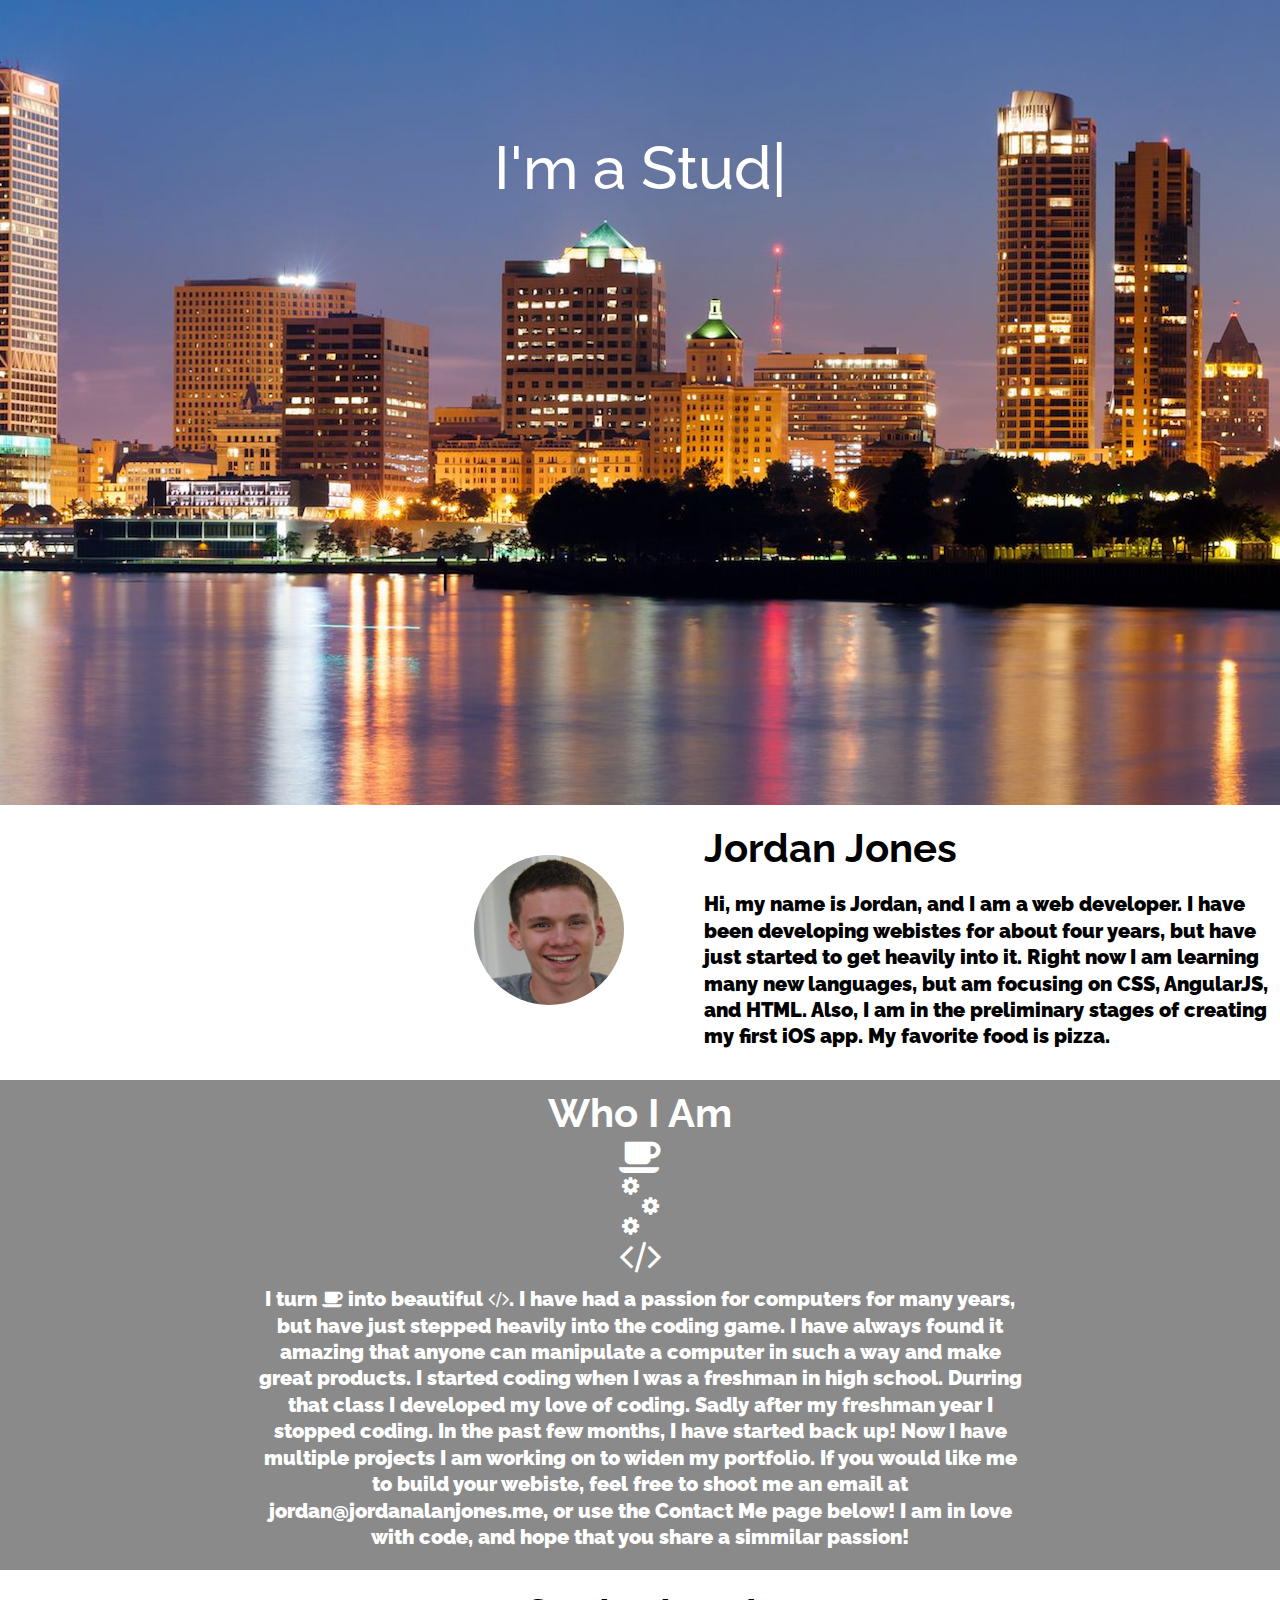
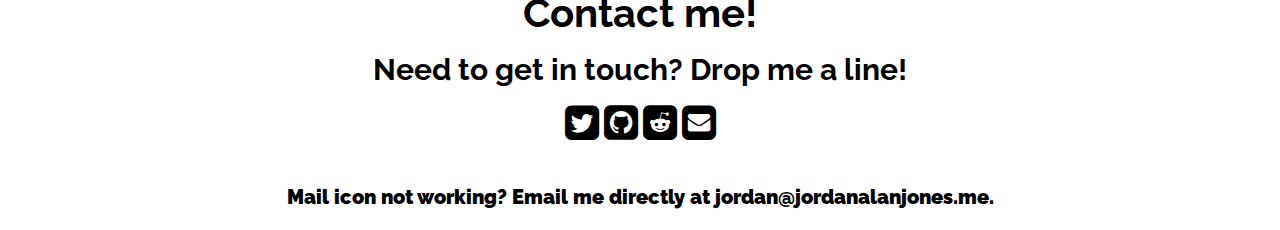
==== index.html @ 28db68be "Grammar" ====
<head>
<link rel="stylesheet" type="text/css" href="styles.css">
<link href="http://fonts.googleapis.com/css?family=Raleway:100&v1" rel="stylesheet" type="text/css">
<link href='http://fonts.googleapis.com/css?family=Lato&subset=latin,latin-ext' rel='stylesheet' type='text/css'>
<link rel="stylesheet" href="https://maxcdn.bootstrapcdn.com/font-awesome/4.4.0/css/font-awesome.min.css">
<link rel="stylesheet" href="font-awesome-animation.css">
<title>Jordan Jones</title>
<script src="http://ajax.googleapis.com/ajax/libs/jquery/1.9.1/jquery.min.js"></script>
<script src="js/typed.js"></script>

</head>


<body>

  <script>
    (function(i,s,o,g,r,a,m){i['GoogleAnalyticsObject']=r;i[r]=i[r]||function(){
    (i[r].q=i[r].q||[]).push(arguments)},i[r].l=1*new Date();a=s.createElement(o),
    m=s.getElementsByTagName(o)[0];a.async=1;a.src=g;m.parentNode.insertBefore(a,m)
    })(window,document,'script','//www.google-analytics.com/analytics.js','ga');

    ga('create', 'UA-70096806-1', 'auto');
    ga('send', 'pageview');

  </script>

<script>
    $(function(){
        $(".element").typed({
            strings: ["I'm a Student", "I'm a Web Developer", "I love servers, ^900 and pizza", "I'm Jordan"],
            typeSpeed: 0,
            // show cursor
            showCursor: true,
            // character for cursor
            cursorChar: "|",
            typeSpeed: 40,
        });
    });
</script>
<div class="imbackground col-12">

  <div class="im" align="center">
    <span class="element"></span>
  </div>
  <div class="about">
    <div>
      <img src="img/jordan.jpg" class= "img">
    </div>
      <div>
        <h1 class="headline">Jordan Jones</h1>

        <p class="abouttxt">Hi, my name is Jordan, and I am a web developer. I have been developing webistes for about four
        years, but have just started to get heavily into it. Right now I am learning many new languages, but am focusing on CSS, AngularJS, and HTML.
        Also, I am in the preliminary stages of creating my first iOS app. My favorite food is pizza.</p>
      </div>
    </div>

  <div align="center" class="whatido backgroundwid">
      <h1>Who I Am</h1>
    <div class="coffee">
      <i class="fa fa-coffee fa-2x animation"></i>
    </div>
    <div class="cog1">
      <i class="fa fa-cog fa-1x fa-spin"></i>
    </div>
    <div class="cog2">
      <i class="fa fa-cog fa-1x fa-spin"></i>
    </div>
    <div class="cog1">
      <i class="fa fa-cog fa-1x fa-spin"></i>
    </div>
    <div class="code">
      <i id="animated-example" class="fa fa-code fa-2x animation fadeInDown"></i>
    </div>
    <p class="do">
      I turn <i class="fa fa-coffee fa-1x"></i> into beautiful <i class="fa fa-code fa-1x"></i>. I have had a passion for computers for many years, but have just stepped heavily into the
      coding game. I have always found it amazing that anyone can manipulate a computer in such a way and make great products. I started coding when I was a freshman in high school.
      Durring that class I developed my love of coding. Sadly after my freshman year I stopped coding. In the past few months, I have started back up! Now I have multiple projects I am working on
      to widen my portfolio. If you would like me to build your webiste, feel free to shoot me an email at jordan@jordanalanjones.me, or use the Contact Me page below! I am in love with code,
      and hope that you share a simmilar passion!
    </p>
  </div>

  <div class="contact col-12">
    <div align="center">
      <h1 class="header">Contact me!</h1>
      <h2 class="contact">
        Need to get in touch? Drop me a line!
      </h2>

      <div class="icons">
        <a class="icon" href="https://twitter.com/jordan_jones98" target="_blank"><i class="fa fa-twitter-square fa-2x"></i></a>
        <a class="icon" href="https://github.com/jordanjones98" target="_blank"><i class="fa fa-github-square fa-2x"></i></a>
        <a class="icon" href="https://www.reddit.com/user/jordanjones98" target="_blank"><i class="fa fa-reddit-square fa-2x"></i></a>
        <a class="icon" href="mailto:jordan@jordanalanjones.me?Subject=Contact Me!"><i class="fa fa-envelope-square fa-2x"></i></a>
      </div>
    </div>
  <div class="footer">
    <div align="center">
      <p class="footer">
        Mail icon not working? Email me directly at jordan@jordanalanjones.me.
      </p>
    </div>

  </div>


  </div>
</body>
---- styles.css ----
* {
  padding: 0;
  margin: 0;
}
body{
  font-family: 'Raleway';
  font-size: 20px;
  font-style: normal;
  font-variant: normal;
  font-weight: 900;
  line-height: 26.4px;
    width: 100%;
    background: url('img/milwaukee.jpg');
    background-position: center top;
    color: white;
    height:100%;
    width: auto;
    max-height: 900px;
    background-attachment: fixed;
}

.typed-cursor{
    opacity: 1;
    -webkit-animation: blink 0.9s infinite;
    -moz-animation: blink 0.9s infinite;
    animation: blink 0.9s infinite;
}
@keyframes blink{
    0% { opacity:1; }
    50% { opacity:0; }
    100% { opacity:1; }
}
@-webkit-keyframes blink{
    0% { opacity:1; }
    50% { opacity:0; }
    100% { opacity:1; }
}
@-moz-keyframes blink{
    0% { opacity:1; }
    50% { opacity:0; }
    100% { opacity:1; }
}
.im{
    font-family: 'Raleway';
    font-size: 60px;
    font-style: normal;
    font-variant: normal;
    font-weight: 500;
    line-height: 36.4px;
    color: white;
    padding-top: 150px;
    height: 655px;

}
.img{
  border-radius: 50%;
  height: 150px;
  width: 150px;
  float: left;
  max-width: 100%;
  margin-bottom: auto;
  margin-top: 50px;
  margin-left: 37%
}
.outerDiv {
    display: inline-flex;  <== This is responsible for vertical alignment
    height: 400px;
    color: white;
    margin-left: 50px;
    margin-top: 150px;
}
.innerDiv {
    margin: auto 5px;   <== This is responsible for vertical alignment
}
h1.headline {
  font-size: 40px;
  padding-top: 30px;
  padding-bottom: 10px;
  padding-left: 55%;
  color: black;
}
p.about{
  float: right;
  line-height: 0px;
  padding-left: 65%;
  margin-left: 600px;
  background-color: white;
}
p.footer{
  padding-top: 20px;
  padding-bottom: 20px;
}
h1.contact{
  margin-top: 30px;
  color: black;
}
.about{
  display: block;
  margin-left: auto;
  margin-right: auto;
  width: 100%;
  height: 100%;
  min-height: 100%;
  background-color: white;
  color: black;
}
.aboutname{
  width: 67%;
  float: right;
  padding-top: 10px;
  padding-right: 15px;
  padding-bottom: 15px;
  margin-left: 64%;

}
.imbackground{
  display: table;
  width: 100%;
  background: url('img/milwaukee.jpg');
  background-position: center top;
  color: white;
  height:100%;
  width: auto;
  background-attachment: fixed;
  background-repeat: no-repeat;
}
.white{
  background-color: white;
  width: 100%;
}
.contact{
  background-color: white;
  color: black;
  padding-top: 30px;
}
.header{
padding-top: 30px;
}
.work{
  padding-top: 30px
}
.column {
    display: table-cell;
    width: 100%;
}
.abouttxt{
    margin-top: 20px;
    padding-left: 55%;
    padding-bottom: 30px;
    padding-right: 10px;
}
.icons{
  padding-top: 20px;
  padding-bottom: 20px;
}
.git{
}
.cog1{
  padding-right: 20px;
}
.cog2{
  padding-left: 20px;
}
.coffee{
  padding-top: 10px;
}
.whatido{
  padding-top: 20px;
  padding-bottom: 20px;
  background-color: rgba(0, 0, 0, 0.46);
  z-index: -1;
}
a{
  color: inherit;
}
.fa-github-square:hover{
    color: #373737;
    -moz-osx-font-smoothing: grayscale;
    -webkit-transition-property: color;
    transition-property: color;
    -webkit-transition-duration: 0.5s;
    transition-duration: 0.5s;
}
.fa-twitter-square:hover{
    color: #373737;
    -moz-osx-font-smoothing: grayscale;
    -webkit-transition-property: color;
    transition-property: color;
    -webkit-transition-duration: 0.5s;
    transition-duration: 0.5s;
}
.fa-reddit-square:hover{
    color: #373737;
    -moz-osx-font-smoothing: grayscale;
    -webkit-transition-property: color;
    transition-property: color;
    -webkit-transition-duration: 0.5s;
    transition-duration: 0.5s;
}
.fa-envelope-square:hover{
    color: #373737;
    -moz-osx-font-smoothing: grayscale;
    -webkit-transition-property: color;
    transition-property: color;
    -webkit-transition-duration: 0.5s;
    transition-duration: 0.5s;
}
.footer{
}
p.do{
  margin-left: 50px;
  margin-right: 50px;
  width: 60%;
  padding-top: 10px;
}
.animation {
    -webkit-animation-duration: .9s;
    animation-duration: .0s;
    -webkit-animation-fill-mode: both;
    animation-fill-mode: both;
    animation-iteration-count:infinite;
    -webkit-animation-iteration-count:infinite;
}

@-webkit-keyframes fadeInDown {
    0% {
        opacity: 0;
        -webkit-transform: translateY(-20px);
    }
    100% {
        opacity: 1;
        -webkit-transform: translateY(0);
    }
}

@keyframes fadeInDown {
    0% {
        opacity: 0;
        transform: translateY(-20px);
    }
    100% {
        opacity: 1;
        transform: translateY(0);
    }
}
.fadeInDown {
    -webkit-animation-name: fadeInDown;
    animation-name: fadeInDown;
    transition-delay: 2s;
    animation-duration: 4s;
}
@-webkit-keyframes fadeInDownCoffee {
    0% {
        opacity: 0;
        -webkit-transform: translateY(-20px);
    }
    100% {
        opacity: 1;
        -webkit-transform: translateY(0);
    }
}

.animated {
    -webkit-animation-duration: .9s;
    animation-duration: .9s;
    animation-delay: .0;
    -webkit-animation-fill-mode: both;
    animation-fill-mode: both;
    animation-iteration-count:infinite;
    -webkit-animation-iteration-count:infinite;
}

@-webkit-keyframes fadeOutDown {
    0% {
        opacity: 1;
        -webkit-transform: translateY(0);
    }
    100% {
        opacity: 0;
        -webkit-transform: translateY(20px);
    }
}
@keyframes fadeOutDown {
    0% {
        opacity: 1;
        transform: translateY(0);
    }
    100% {
        opacity: 0;
        transform: translateY(20px);
    }
}
.fadeOutDown {
    -webkit-animation-name: fadeOutDown;
    animation-name: fadeOutDown;
    transition-delay: .9s;
    animation-duration: 3.1s;
    animation-delay: .9;
}

[class*="col-"] {
    float: left;
    padding: 0px;
}
.col-1 {width: 8.33%;}
.col-2 {width: 16.66%;}
.col-3 {width: 25%;}
.col-4 {width: 33.33%;}
.col-5 {width: 41.66%;}
.col-6 {width: 50%;}
.col-7 {width: 58.33%;}
.col-8 {width: 66.66%;}
.col-9 {width: 75%;}
.col-10 {width: 83.33%;}
.col-11 {width: 91.66%;}
.col-12 {width: 100%;}
@media screen and (max-device-width: 480px) {
    body {
        font-family:'lato';
        font-weight: lighter;
    }
    .backgroundwid{
      background: url('img/milwaukee1.jpg');
      background-position: center;
      background-repeat: no-repeat;
      width: 100%;
    }
    .whatido{
      padding-top: 20px;
      padding-bottom: 20px;
      background-color: rgba(0, 0, 0, 0.46);
      z-index: -1;
    }
}
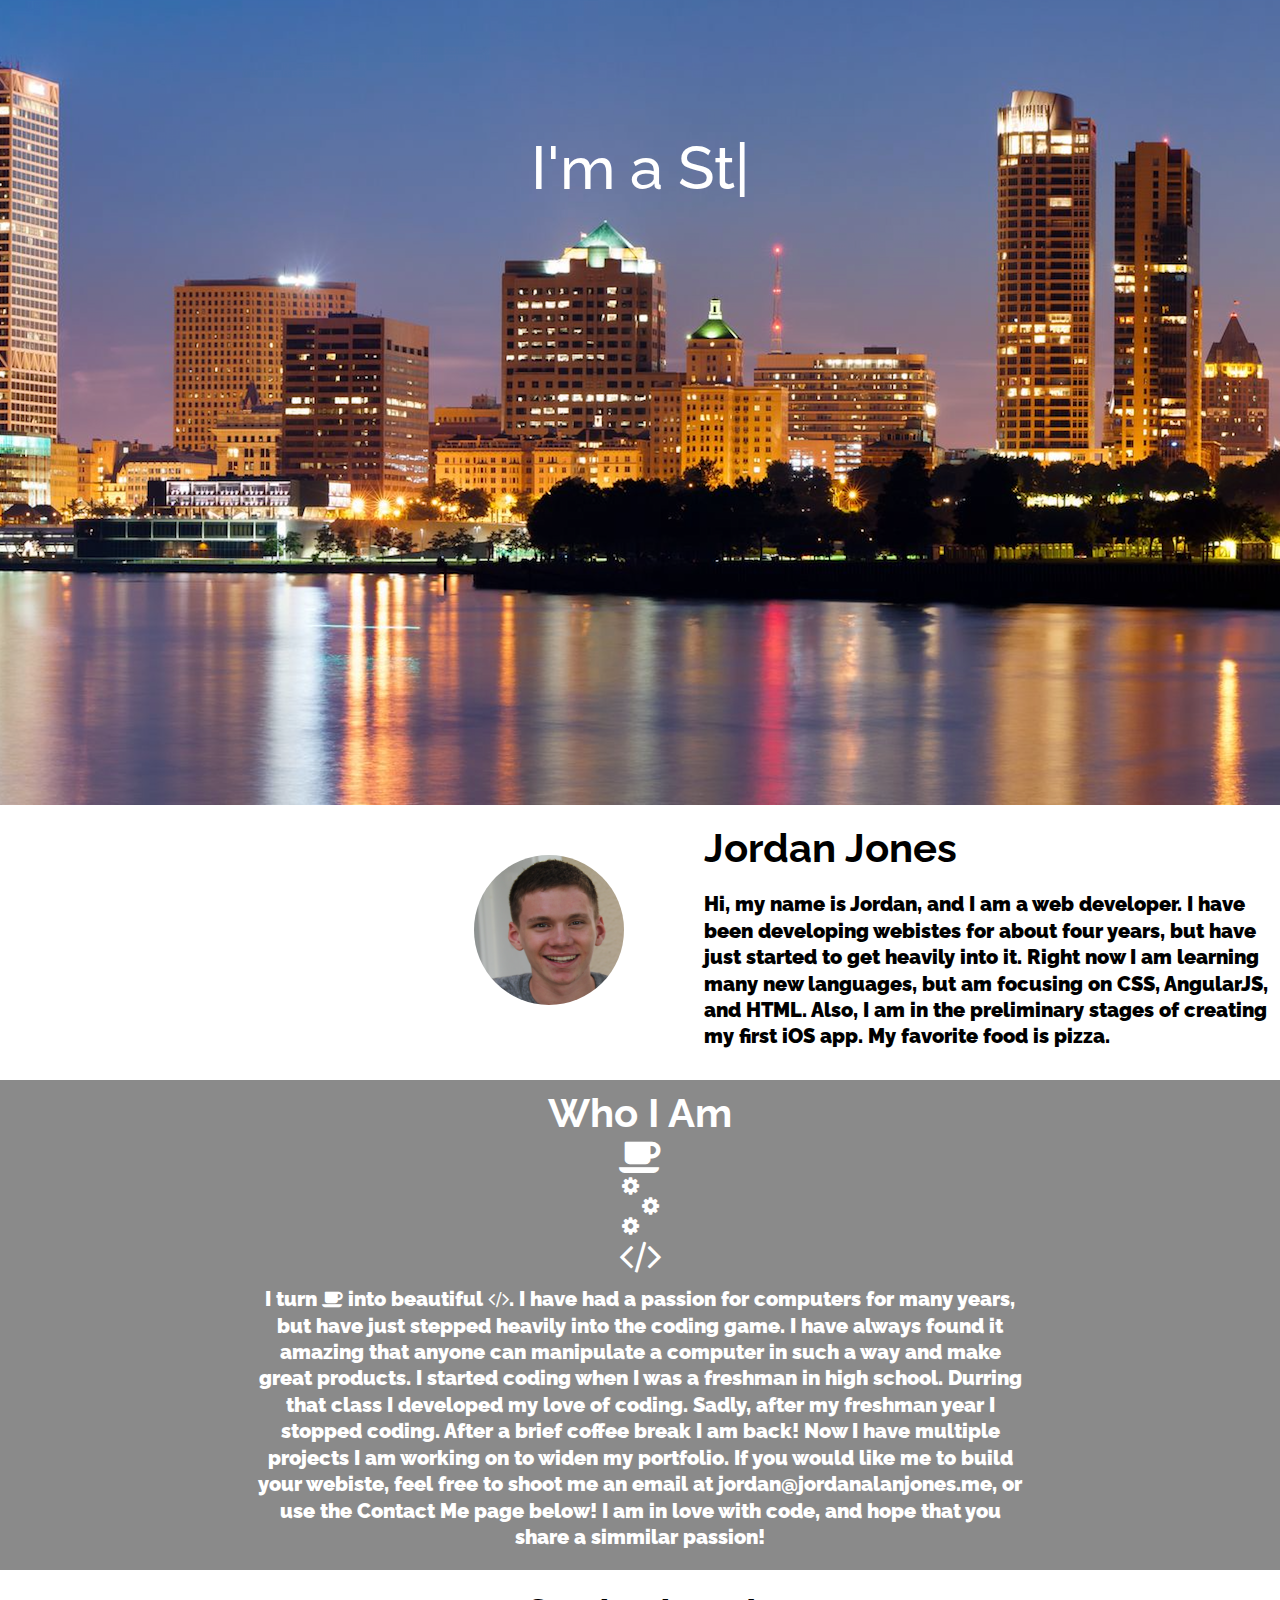
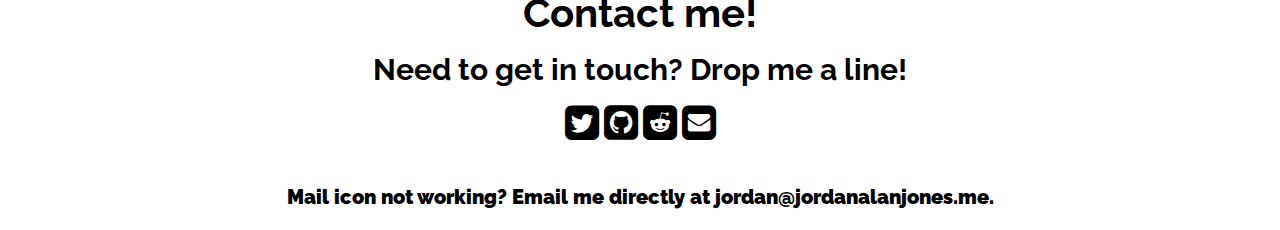
==== commit a0a4525f: "Changes" ====
--- a/index.html
+++ b/index.html
@@ -75,7 +75,7 @@
     <p class="do">
       I turn <i class="fa fa-coffee fa-1x"></i> into beautiful <i class="fa fa-code fa-1x"></i>. I have had a passion for computers for many years, but have just stepped heavily into the
       coding game. I have always found it amazing that anyone can manipulate a computer in such a way and make great products. I started coding when I was a freshman in high school.
-      Durring that class I developed my love of coding. Sadly after my freshman year I stopped coding. In the past few months, I have started back up! Now I have multiple projects I am working on
+      Durring that class I developed my love of coding. Sadly, after my freshman year I stopped coding. After a brief coffee break I am back! Now I have multiple projects I am working on
       to widen my portfolio. If you would like me to build your webiste, feel free to shoot me an email at jordan@jordanalanjones.me, or use the Contact Me page below! I am in love with code,
       and hope that you share a simmilar passion!
     </p>
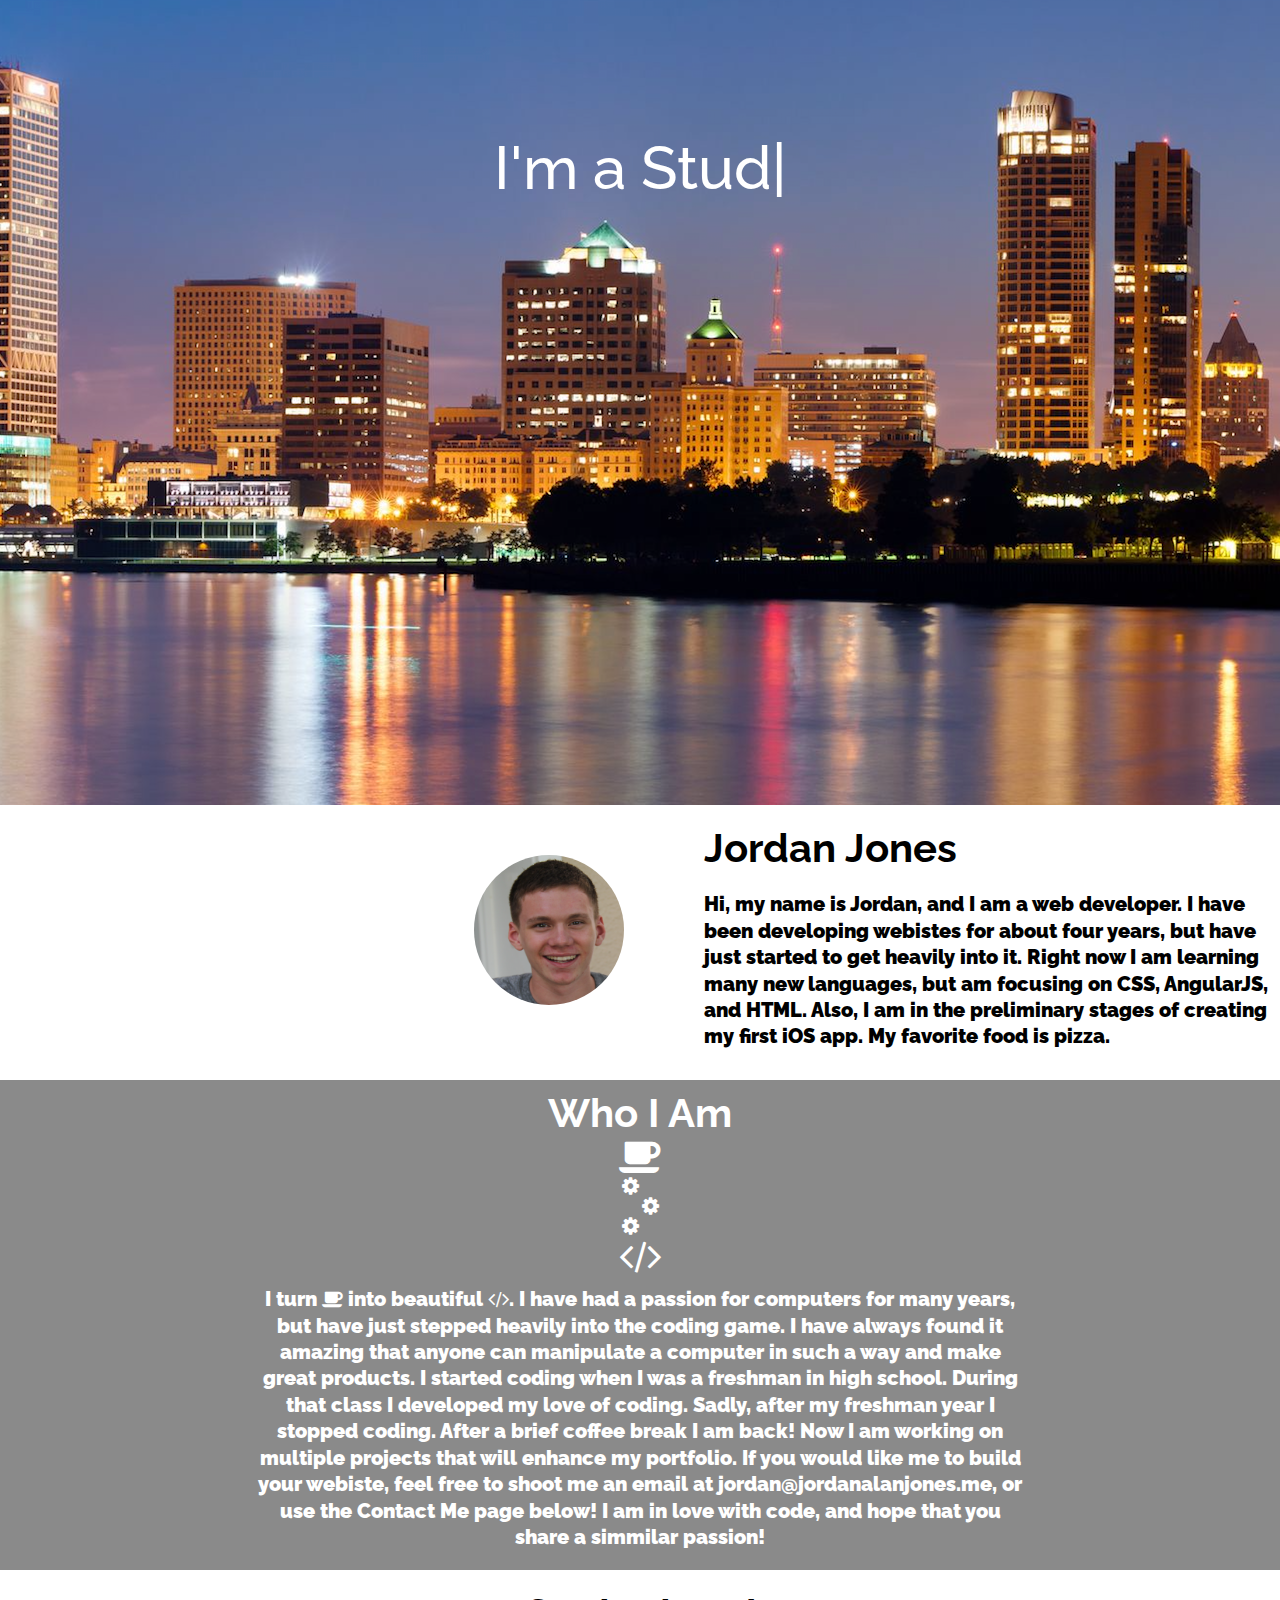
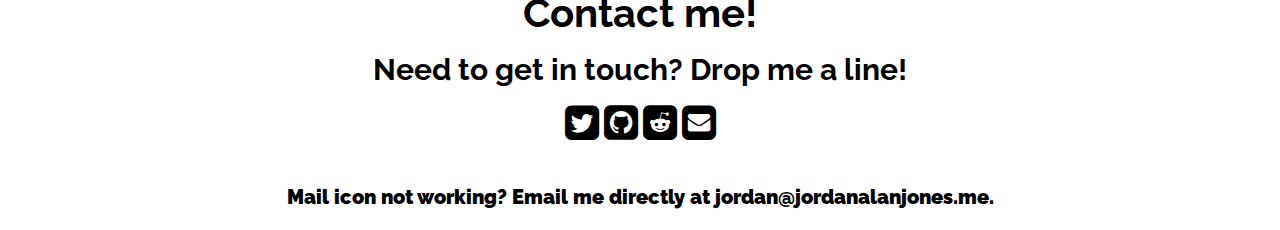
==== commit 7f7f5d7b: "Thanks buddy" ====
--- a/index.html
+++ b/index.html
@@ -75,10 +75,11 @@
     <p class="do">
       I turn <i class="fa fa-coffee fa-1x"></i> into beautiful <i class="fa fa-code fa-1x"></i>. I have had a passion for computers for many years, but have just stepped heavily into the
       coding game. I have always found it amazing that anyone can manipulate a computer in such a way and make great products. I started coding when I was a freshman in high school.
-      Durring that class I developed my love of coding. Sadly, after my freshman year I stopped coding. After a brief coffee break I am back! Now I have multiple projects I am working on
-      to widen my portfolio. If you would like me to build your webiste, feel free to shoot me an email at jordan@jordanalanjones.me, or use the Contact Me page below! I am in love with code,
+      During that class I developed my love of coding. Sadly, after my freshman year I stopped coding. After a brief coffee break I am back! Now I am working on multiple projects that will
+      enhance my portfolio. If you would like me to build your webiste, feel free to shoot me an email at jordan@jordanalanjones.me, or use the Contact Me page below! I am in love with code,
       and hope that you share a simmilar passion!
     </p>
+
   </div>
 
   <div class="contact col-12">
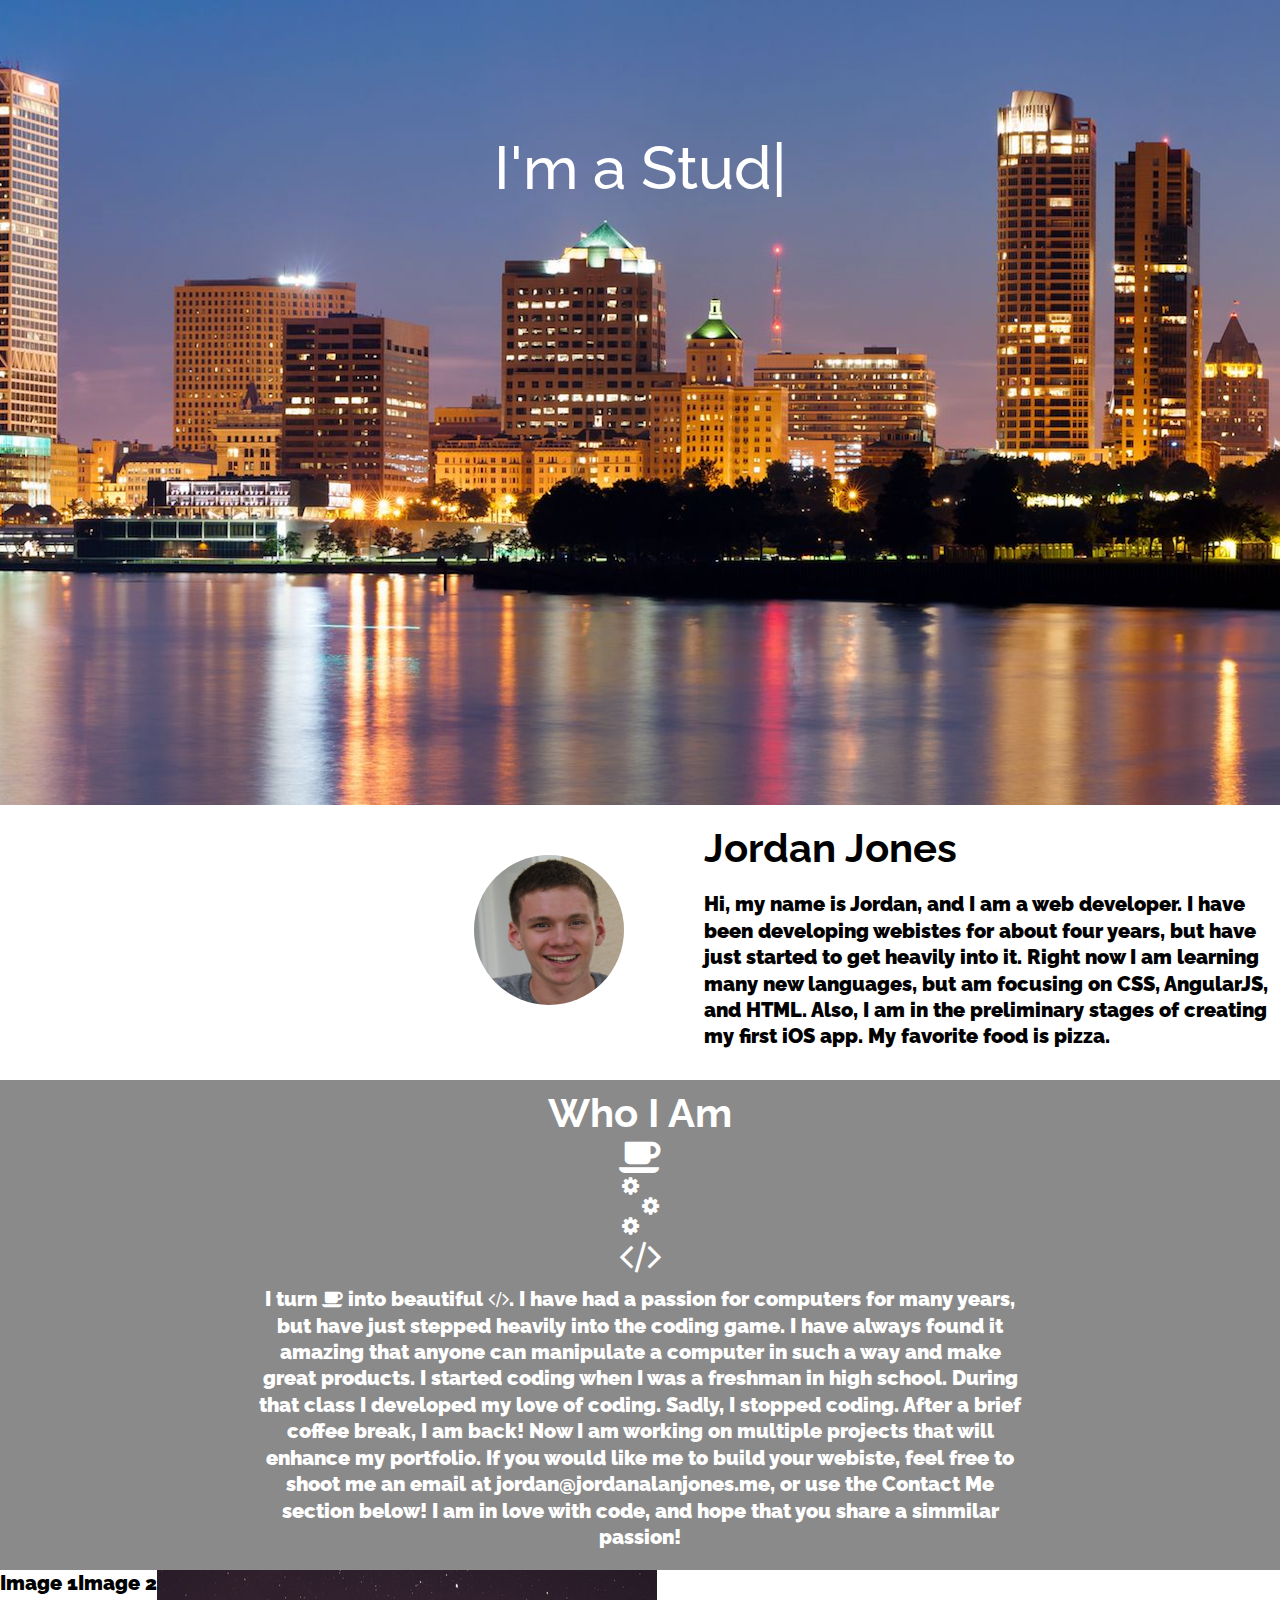
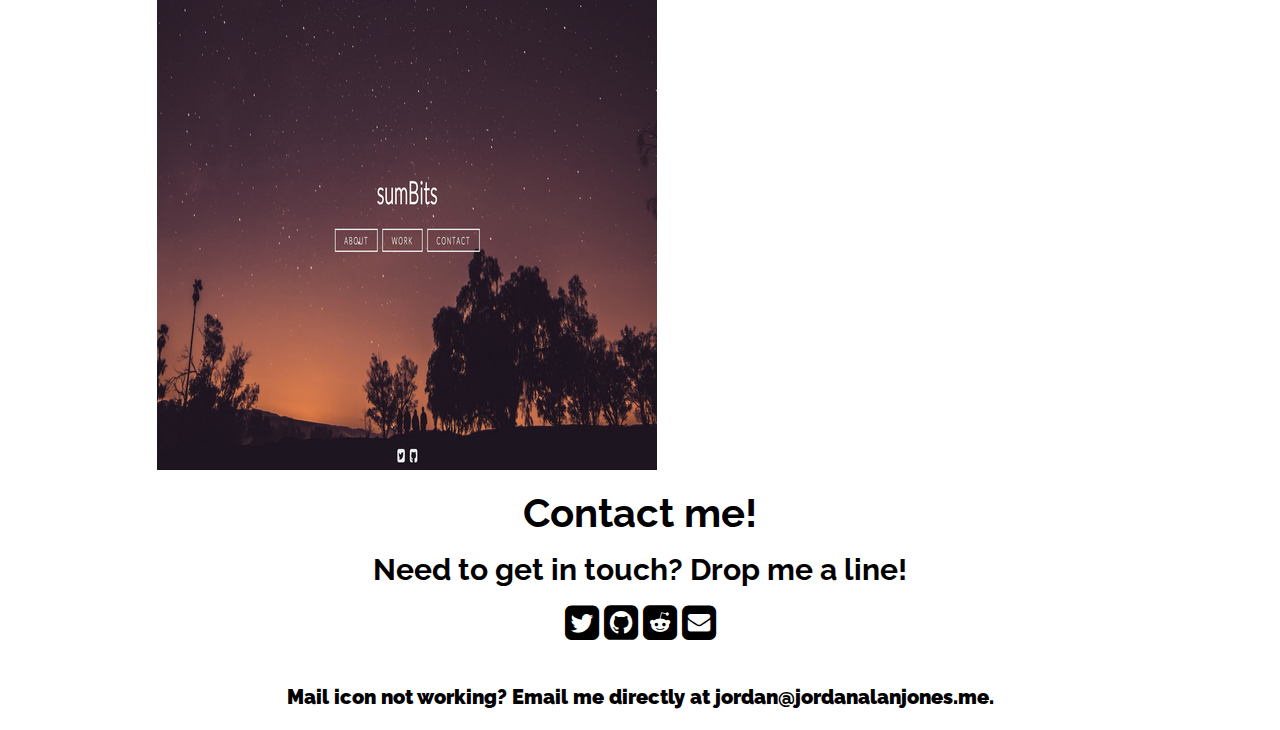
==== commit d3a0968f: "Not sure" ====
--- a/index.html
+++ b/index.html
@@ -75,10 +75,19 @@
     <p class="do">
       I turn <i class="fa fa-coffee fa-1x"></i> into beautiful <i class="fa fa-code fa-1x"></i>. I have had a passion for computers for many years, but have just stepped heavily into the
       coding game. I have always found it amazing that anyone can manipulate a computer in such a way and make great products. I started coding when I was a freshman in high school.
-      During that class I developed my love of coding. Sadly, after my freshman year I stopped coding. After a brief coffee break I am back! Now I am working on multiple projects that will
-      enhance my portfolio. If you would like me to build your webiste, feel free to shoot me an email at jordan@jordanalanjones.me, or use the Contact Me page below! I am in love with code,
+      During that class I developed my love of coding. Sadly, I stopped coding. After a brief coffee break, I am back! Now I am working on multiple projects that will
+      enhance my portfolio. If you would like me to build your webiste, feel free to shoot me an email at jordan@jordanalanjones.me, or use the Contact Me section below! I am in love with code,
       and hope that you share a simmilar passion!
     </p>
+
+  </div>
+  <div class="portfolio">
+    <div>
+      <div class="portfolioimg">Image 1</div>
+      <div class="portfolioimg">Image 2</div>
+      <div class="portfolioimg"><img src="img/sumbits.jpg" /></div>
+    <div style="clear:both"></div>
+</div>
 
   </div>
 
--- a/styles.css
+++ b/styles.css
@@ -297,7 +297,17 @@
     animation-duration: 3.1s;
     animation-delay: .9;
 }
-
+.portfolio{
+  background-color: white;
+  color: black;
+}
+.portfolioimg{
+  float: left;
+  width:100 px;
+}
+.portflio a:hover{
+  background-color: rgb(0, 191, 255, .5);
+}
 [class*="col-"] {
     float: left;
     padding: 0px;
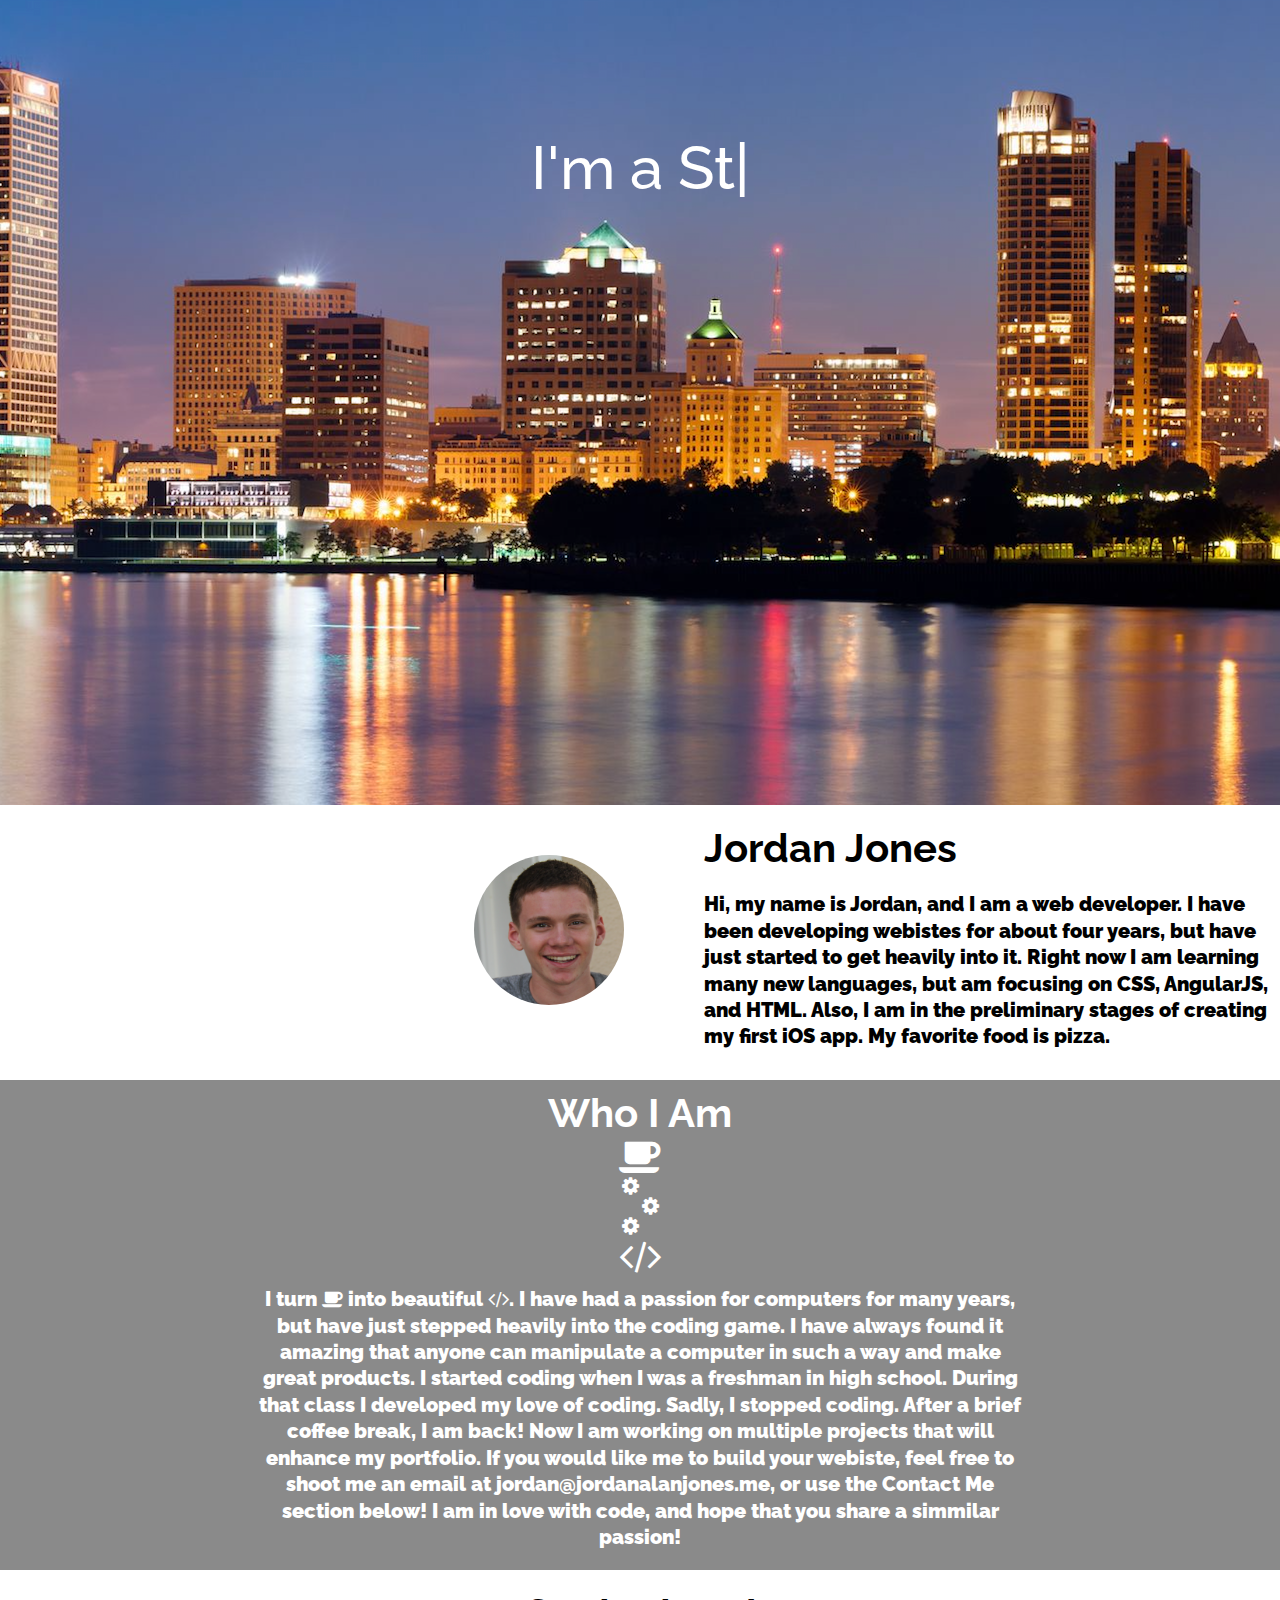
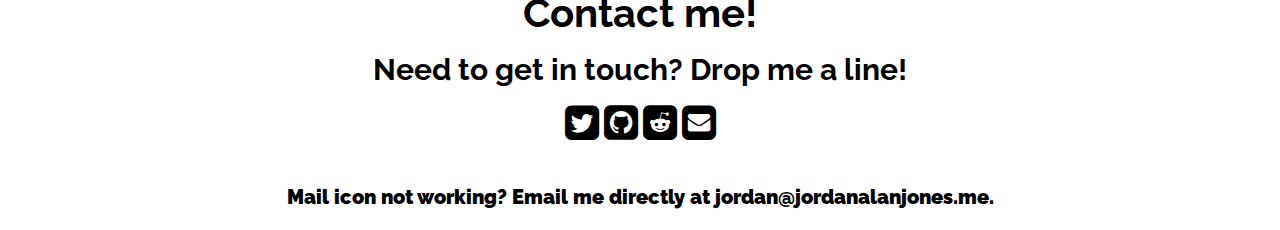
==== commit e68ad96d: "Fixed" ====
--- a/index.html
+++ b/index.html
@@ -81,13 +81,6 @@
     </p>
 
   </div>
-  <div class="portfolio">
-    <div>
-      <div class="portfolioimg">Image 1</div>
-      <div class="portfolioimg">Image 2</div>
-      <div class="portfolioimg"><img src="img/sumbits.jpg" /></div>
-    <div style="clear:both"></div>
-</div>
 
   </div>
 
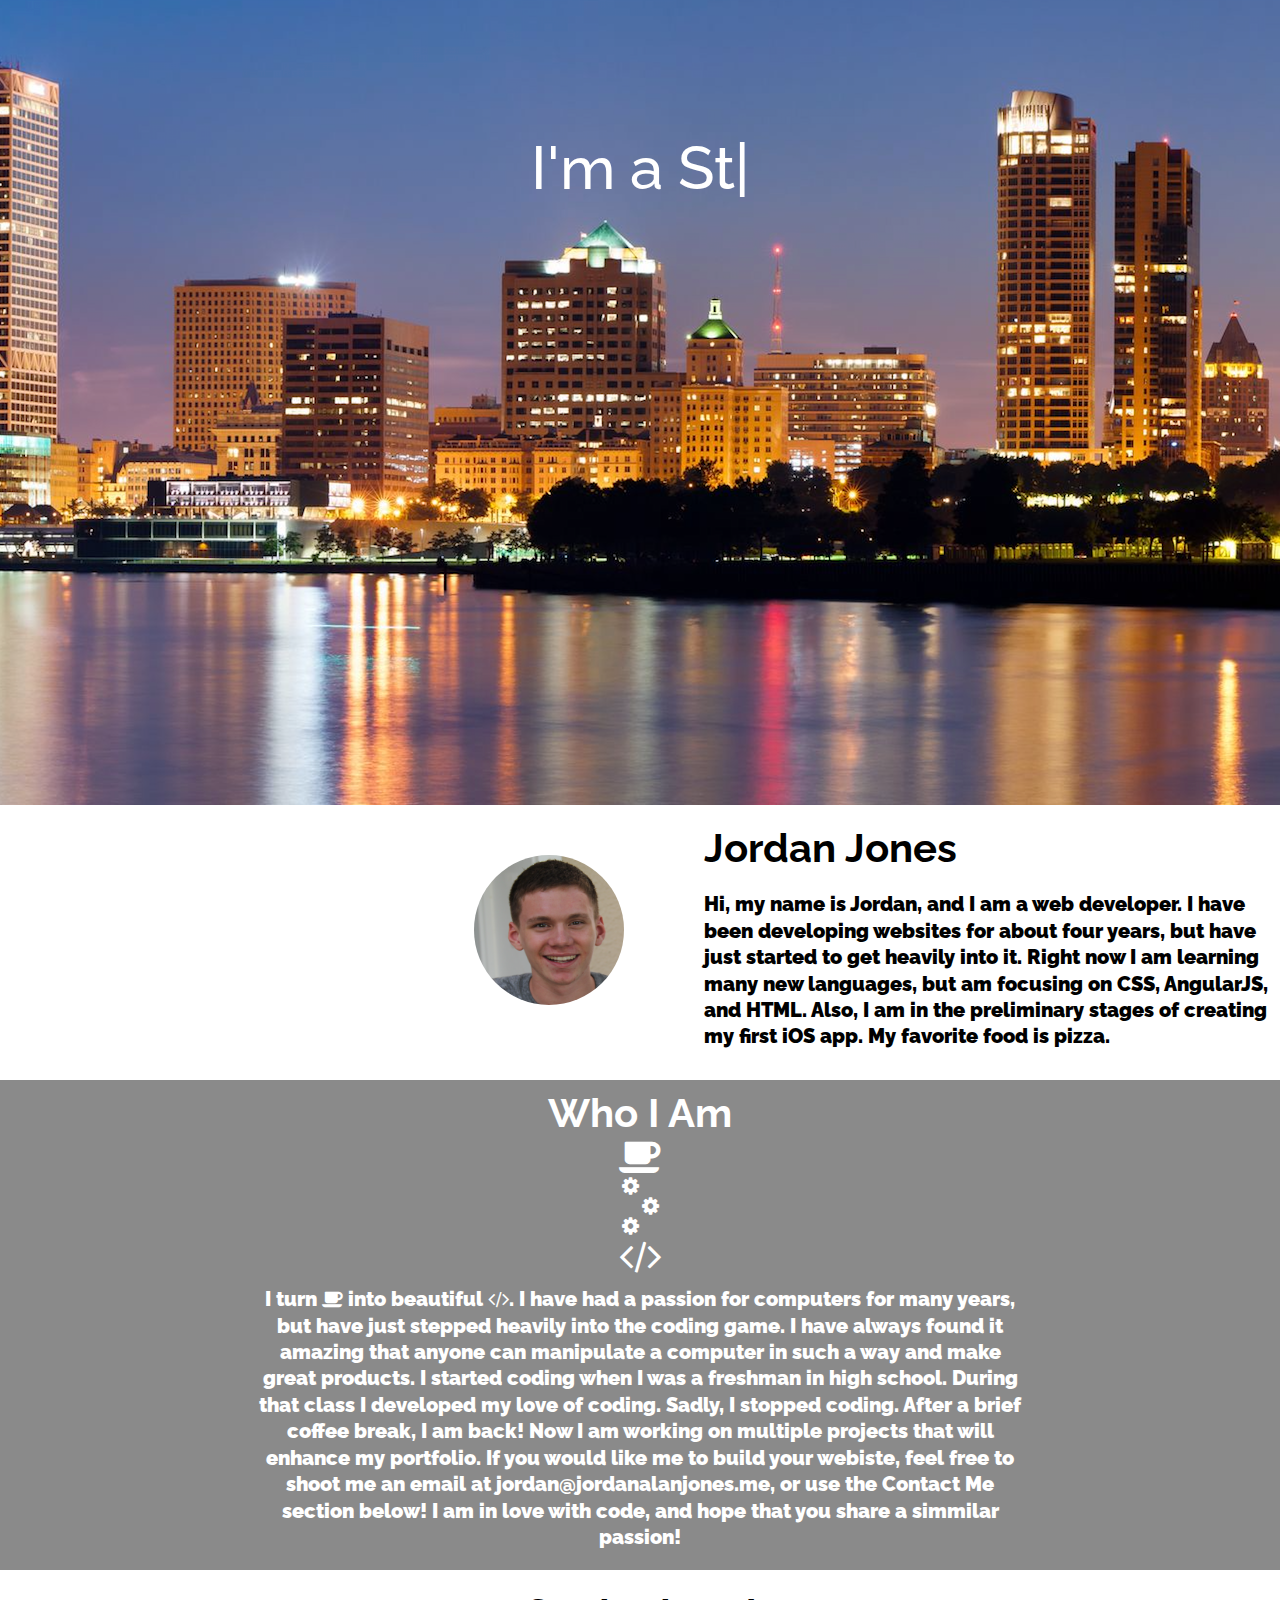
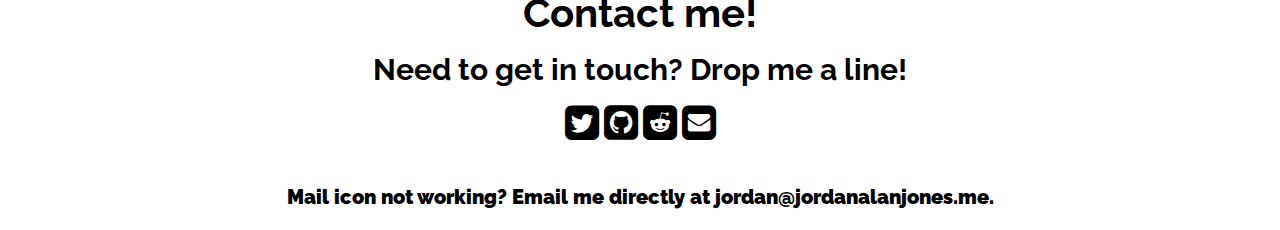
==== commit b00305a6: "Grammar" ====
--- a/index.html
+++ b/index.html
@@ -49,7 +49,7 @@
       <div>
         <h1 class="headline">Jordan Jones</h1>
 
-        <p class="abouttxt">Hi, my name is Jordan, and I am a web developer. I have been developing webistes for about four
+        <p class="abouttxt">Hi, my name is Jordan, and I am a web developer. I have been developing websites for about four
         years, but have just started to get heavily into it. Right now I am learning many new languages, but am focusing on CSS, AngularJS, and HTML.
         Also, I am in the preliminary stages of creating my first iOS app. My favorite food is pizza.</p>
       </div>
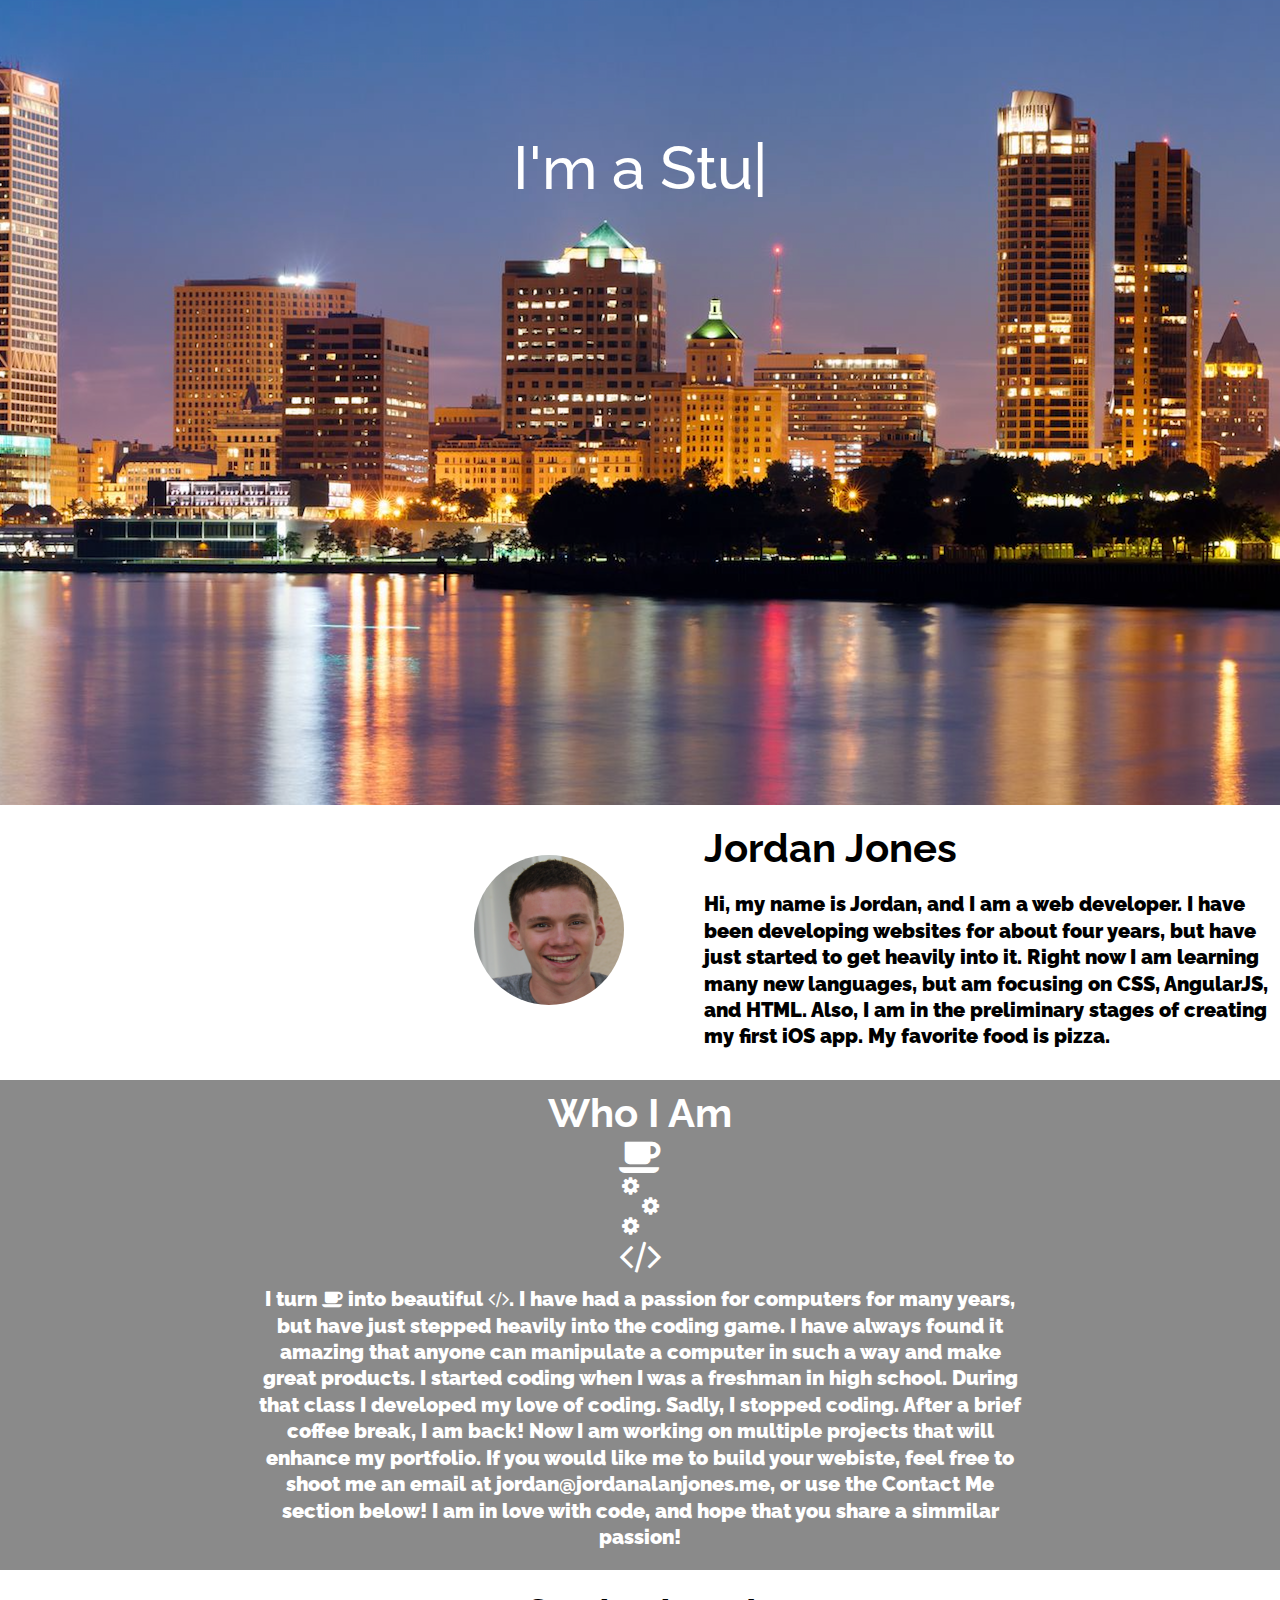
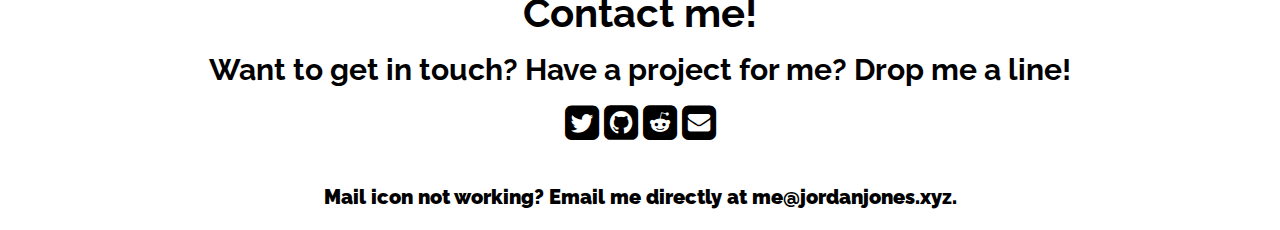
==== commit 36a77ef4: "Changed Email" ====
--- a/index.html
+++ b/index.html
@@ -88,20 +88,20 @@
     <div align="center">
       <h1 class="header">Contact me!</h1>
       <h2 class="contact">
-        Need to get in touch? Drop me a line!
+        Want to get in touch? Have a project for me? Drop me a line!
       </h2>
 
       <div class="icons">
         <a class="icon" href="https://twitter.com/jordan_jones98" target="_blank"><i class="fa fa-twitter-square fa-2x"></i></a>
         <a class="icon" href="https://github.com/jordanjones98" target="_blank"><i class="fa fa-github-square fa-2x"></i></a>
         <a class="icon" href="https://www.reddit.com/user/jordanjones98" target="_blank"><i class="fa fa-reddit-square fa-2x"></i></a>
-        <a class="icon" href="mailto:jordan@jordanalanjones.me?Subject=Contact Me!"><i class="fa fa-envelope-square fa-2x"></i></a>
+        <a class="icon" href="mailto:me@jordanjones.xyz?Subject=Contact Me!"><i class="fa fa-envelope-square fa-2x"></i></a>
       </div>
     </div>
   <div class="footer">
     <div align="center">
       <p class="footer">
-        Mail icon not working? Email me directly at jordan@jordanalanjones.me.
+        Mail icon not working? Email me directly at me@jordanjones.xyz.
       </p>
     </div>
 
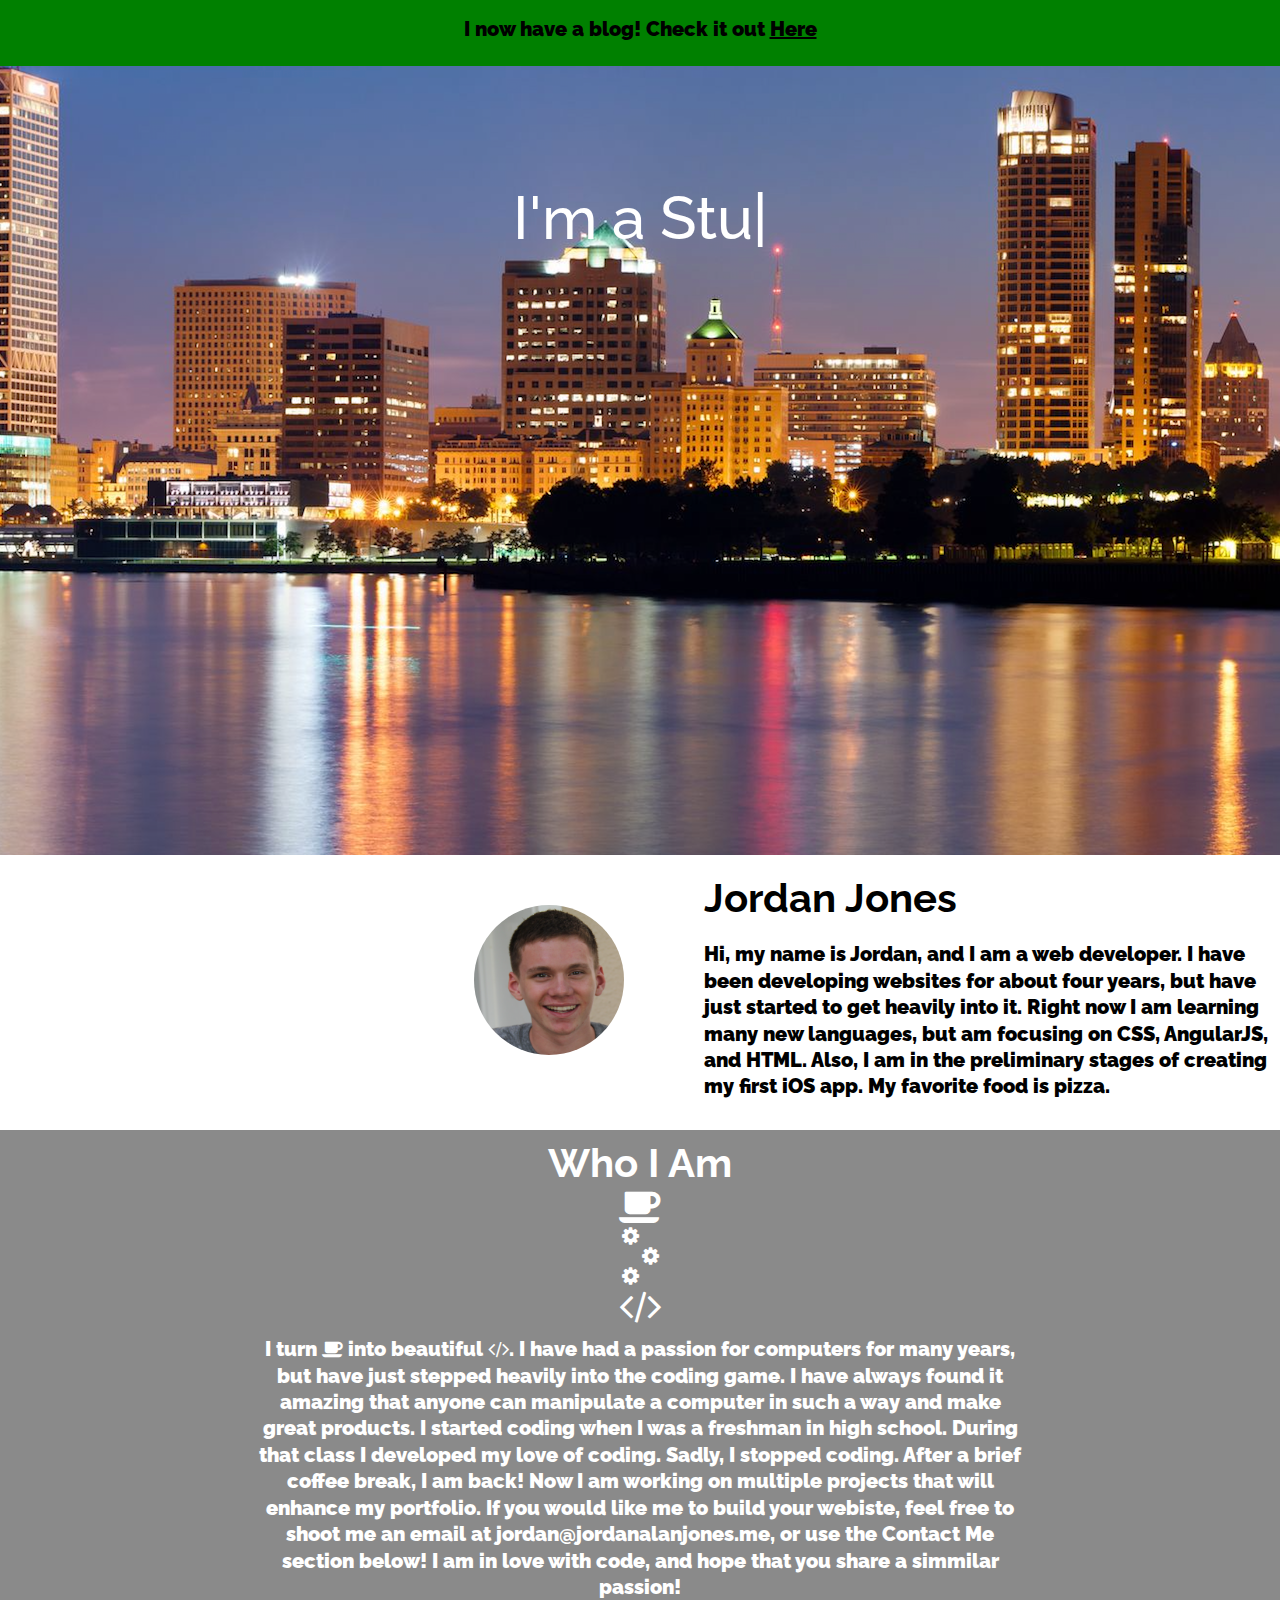
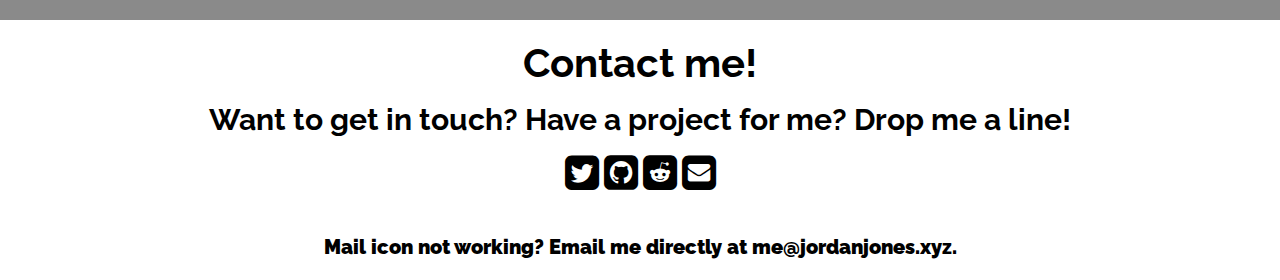
==== commit aee41161: "added blog page" ====
--- a/index.html
+++ b/index.html
@@ -38,7 +38,11 @@
     });
 </script>
 <div class="imbackground col-12">
-
+<div class="anouncement">
+  <p class="anouncement">
+    I now have a blog! Check it out <a href="blog.html">Here</a>
+  </p>
+</div>
   <div class="im" align="center">
     <span class="element"></span>
   </div>
--- a/styles.css
+++ b/styles.css
@@ -311,6 +311,20 @@
 [class*="col-"] {
     float: left;
     padding: 0px;
+}
+.anouncement{
+  width: 100%;
+  height: 50px;
+  background-color: green;
+  margin: 0px;
+  text-align: center;
+}
+p.anouncement{
+  color: black;
+  padding-top: 16px;
+}
+.blog{
+  padding: 2%;
 }
 .col-1 {width: 8.33%;}
 .col-2 {width: 16.66%;}
